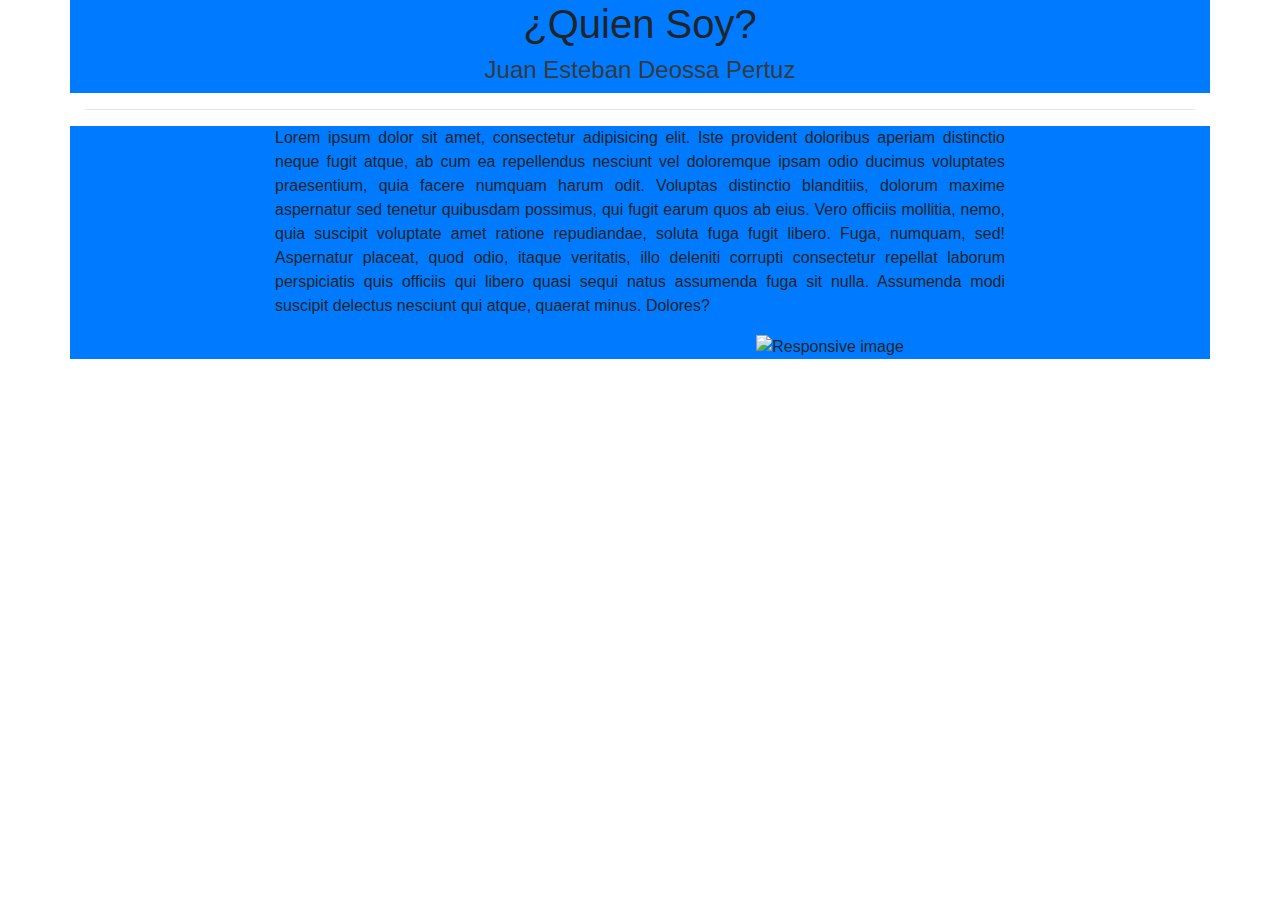
==== index.html @ 2c3b7d2c "Segunda Subida" ====
<!DOCTYPE html>
<html lang="en" dir="ltr">
<head>
	<meta charset="utf-8">
	<meta name="viewport" content="width=device-width, initial-scale=1, shrink-to-fit=no">
	<link rel="stylesheet" href="https://stackpath.bootstrapcdn.com/bootstrap/4.3.1/css/bootstrap.min.css" integrity="sha384-ggOyR0iXCbMQv3Xipma34MD+dH/1fQ784/j6cY/iJTQUOhcWr7x9JvoRxT2MZw1T" crossorigin="anonymous">
	<link rel="stylesheet" href="Css/EstiloOssa.css">
	<title>STF</title>
</head>
<body>

	<section class="container">
		<article class="row bg-primary text-center">
			<h2 class="h1 col-lg-12">¿Quien Soy?</h2>
			<h3 class="h4 text-dark col-lg-12">Juan Esteban Deossa Pertuz</h3>
		</article>
			<hr>
		<article class="row bg-primary text-center justify-content-center">
			<p class="col-lg-8 justify-content-center">
				Lorem ipsum dolor sit amet, consectetur adipisicing elit. Iste provident doloribus aperiam distinctio neque fugit atque, ab cum ea repellendus nesciunt vel doloremque ipsam odio ducimus voluptates praesentium, quia facere numquam harum odit. Voluptas distinctio blanditiis, dolorum maxime aspernatur sed tenetur quibusdam possimus, qui fugit earum quos ab eius. Vero officiis mollitia, nemo, quia suscipit voluptate amet ratione repudiandae, soluta fuga fugit libero. Fuga, numquam, sed! Aspernatur placeat, quod odio, itaque veritatis, illo deleniti corrupti consectetur repellat laborum perspiciatis quis officiis qui libero quasi sequi natus assumenda fuga sit nulla. Assumenda modi suscipit delectus nesciunt qui atque, quaerat minus. Dolores?
			</p>
		</article>
		<article class="row bg-primary text-center justify-content-center">
			<div class="col-lg-4 justify-content-center">
			</div>
			<div class="col-lg-8">
				<img src="..." class="img-fluid" alt="Responsive image">
			</div>
		</article>

	</section>




 <!-- Bootstrap -->
	<script src="https://code.jquery.com/jquery-3.3.1.slim.min.js" integrity="sha384-q8i/X+965DzO0rT7abK41JStQIAqVgRVzpbzo5smXKp4YfRvH+8abtTE1Pi6jizo" crossorigin="anonymous"></script>
	<script src="https://cdnjs.cloudflare.com/ajax/libs/popper.js/1.14.7/umd/popper.min.js" integrity="sha384-UO2eT0CpHqdSJQ6hJty5KVphtPhzWj9WO1clHTMGa3JDZwrnQq4sF86dIHNDz0W1" crossorigin="anonymous"></script>
	<script src="https://stackpath.bootstrapcdn.com/bootstrap/4.3.1/js/bootstrap.min.js" integrity="sha384-JjSmVgyd0p3pXB1rRibZUAYoIIy6OrQ6VrjIEaFf/nJGzIxFDsf4x0xIM+B07jRM" crossorigin="anonymous"></script>
</body>
</html>
---- Css/EstiloOssa.css ----
p{
  text-align: justify;
}
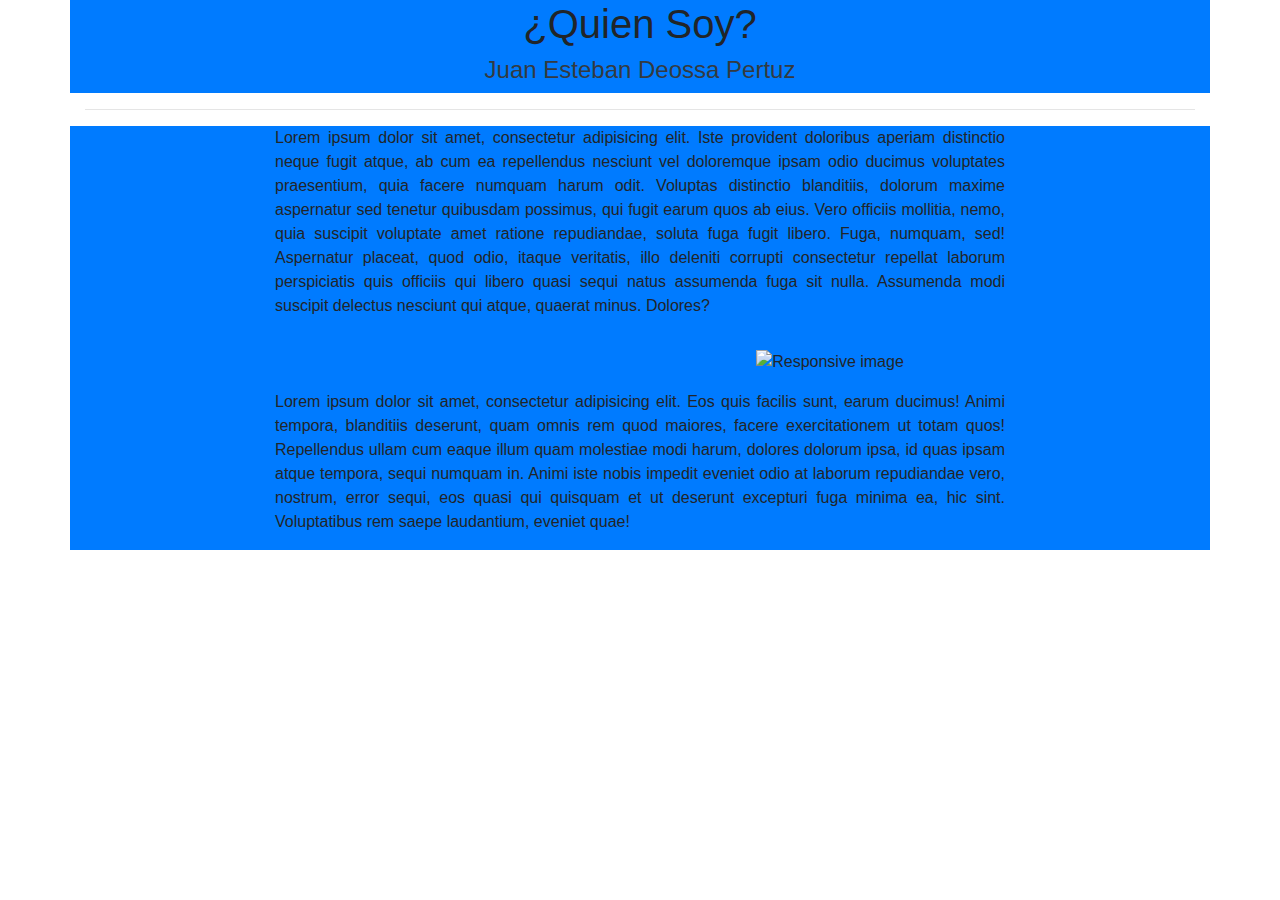
==== commit 1978b3e8: "Tercera subida" ====
--- a/index.html
+++ b/index.html
@@ -20,14 +20,22 @@
 				Lorem ipsum dolor sit amet, consectetur adipisicing elit. Iste provident doloribus aperiam distinctio neque fugit atque, ab cum ea repellendus nesciunt vel doloremque ipsam odio ducimus voluptates praesentium, quia facere numquam harum odit. Voluptas distinctio blanditiis, dolorum maxime aspernatur sed tenetur quibusdam possimus, qui fugit earum quos ab eius. Vero officiis mollitia, nemo, quia suscipit voluptate amet ratione repudiandae, soluta fuga fugit libero. Fuga, numquam, sed! Aspernatur placeat, quod odio, itaque veritatis, illo deleniti corrupti consectetur repellat laborum perspiciatis quis officiis qui libero quasi sequi natus assumenda fuga sit nulla. Assumenda modi suscipit delectus nesciunt qui atque, quaerat minus. Dolores?
 			</p>
 		</article>
+
+		<!-- Imagen -->
 		<article class="row bg-primary text-center justify-content-center">
 			<div class="col-lg-4 justify-content-center">
 			</div>
 			<div class="col-lg-8">
-				<img src="..." class="img-fluid" alt="Responsive image">
+				<img src="Imgs/MeditarBW.png" class="img-fluid m-3" alt="Responsive image">
 			</div>
 		</article>
 
+		<article class="row bg-primary justify-content-center">
+			<p class="col-lg-8 justify-content-center">
+				Lorem ipsum dolor sit amet, consectetur adipisicing elit. Eos quis facilis sunt, earum ducimus! Animi tempora, blanditiis deserunt, quam omnis rem quod maiores, facere exercitationem ut totam quos! Repellendus ullam cum eaque illum quam molestiae modi harum, dolores dolorum ipsa, id quas ipsam atque tempora, sequi numquam in. Animi iste nobis impedit eveniet odio at laborum repudiandae vero, nostrum, error sequi, eos quasi qui quisquam et ut deserunt excepturi fuga minima ea, hic sint. Voluptatibus rem saepe laudantium, eveniet quae!
+			</p>
+
+		</article>
 	</section>
 
 
--- a/Css/EstiloOssa.css
+++ b/Css/EstiloOssa.css
@@ -1,3 +1,8 @@
 p{
   text-align: justify;
 }
+
+img {
+  width: 500px;
+  height: 500px;
+}
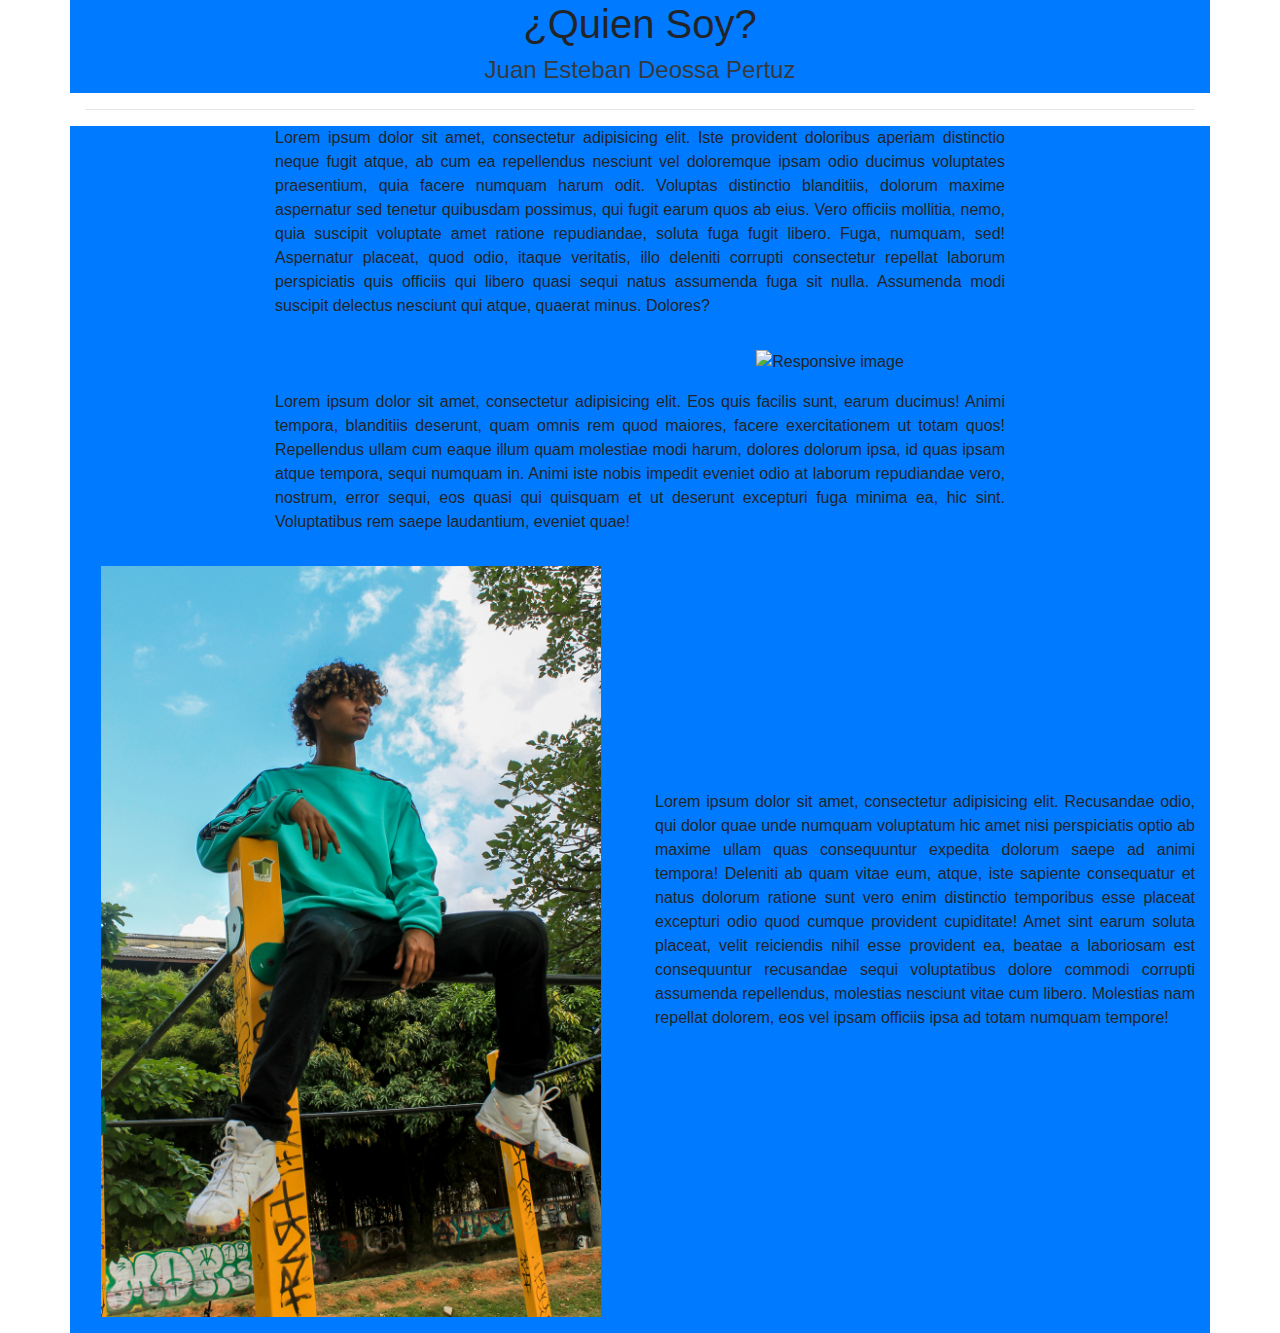
==== commit 8a10a5e8: "Cuarta subida" ====
--- a/index.html
+++ b/index.html
@@ -36,6 +36,25 @@
 			</p>
 
 		</article>
+
+		<article class="row bg-primary justify-content-center">
+			<div class="col-lg-6">
+				<img src="Imgs/IMG_5908.jpg" class="img-fluid m-3" alt="Responsive image">
+			</div>
+			<p class="col-lg-6 justify-content-center">
+				<br>
+				<br>
+				<br>
+				<br>
+				<br>
+				<br>
+				<br>
+				<br>
+				<br>
+				<br>
+				Lorem ipsum dolor sit amet, consectetur adipisicing elit. Recusandae odio, qui dolor quae unde numquam voluptatum hic amet nisi perspiciatis optio ab maxime ullam quas consequuntur expedita dolorum saepe ad animi tempora! Deleniti ab quam vitae eum, atque, iste sapiente consequatur et natus dolorum ratione sunt vero enim distinctio temporibus esse placeat excepturi odio quod cumque provident cupiditate! Amet sint earum soluta placeat, velit reiciendis nihil esse provident ea, beatae a laboriosam est consequuntur recusandae sequi voluptatibus dolore commodi corrupti assumenda repellendus, molestias nesciunt vitae cum libero. Molestias nam repellat dolorem, eos vel ipsam officiis ipsa ad totam numquam tempore!
+			</p>
+		</article>
 	</section>
 
 
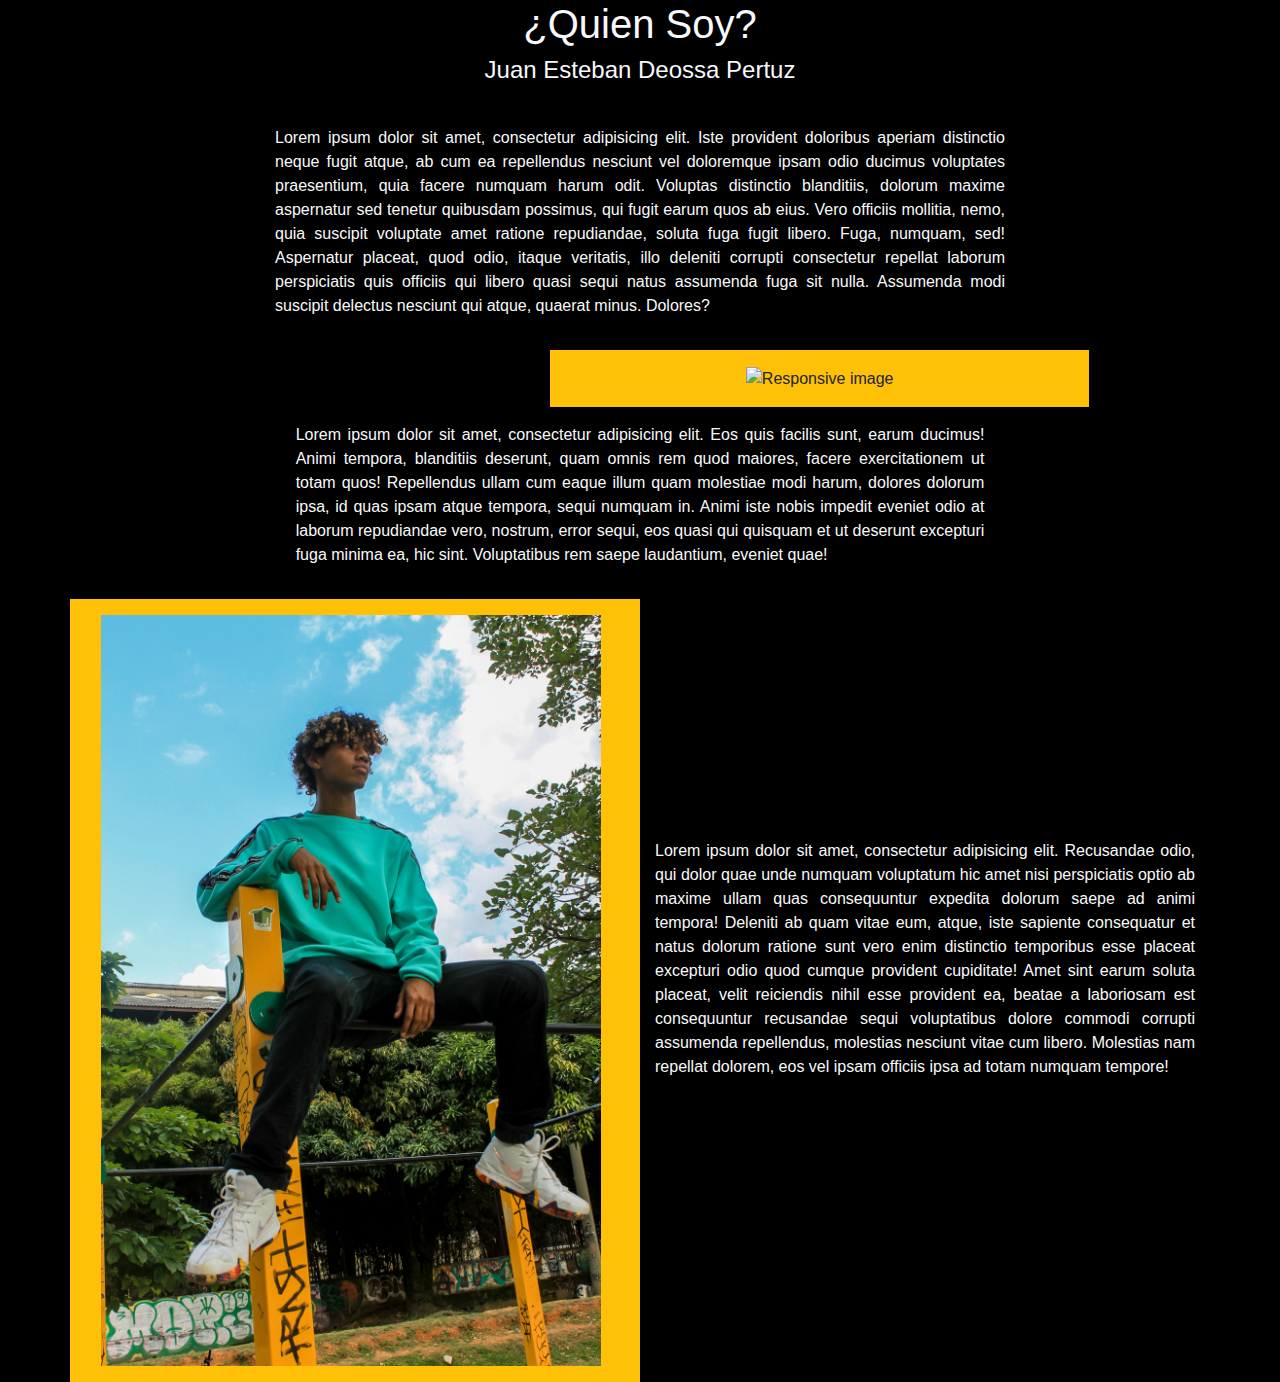
==== commit fae53808: "Penultima Subida" ====
--- a/index.html
+++ b/index.html
@@ -10,38 +10,38 @@
 <body>
 
 	<section class="container">
-		<article class="row bg-primary text-center">
-			<h2 class="h1 col-lg-12">¿Quien Soy?</h2>
-			<h3 class="h4 text-dark col-lg-12">Juan Esteban Deossa Pertuz</h3>
+		<article class="row text-center justify-content-center">
+			<h2 class="h1 text-light col-lg-12">¿Quien Soy?</h2>
+			<h3 class="h4 text-light col-lg-12">Juan Esteban Deossa Pertuz</h3>
 		</article>
 			<hr>
-		<article class="row bg-primary text-center justify-content-center">
-			<p class="col-lg-8 justify-content-center">
+		<article class="row text-center justify-content-center">
+			<p class="col-lg-8 text-light justify-content-center">
 				Lorem ipsum dolor sit amet, consectetur adipisicing elit. Iste provident doloribus aperiam distinctio neque fugit atque, ab cum ea repellendus nesciunt vel doloremque ipsam odio ducimus voluptates praesentium, quia facere numquam harum odit. Voluptas distinctio blanditiis, dolorum maxime aspernatur sed tenetur quibusdam possimus, qui fugit earum quos ab eius. Vero officiis mollitia, nemo, quia suscipit voluptate amet ratione repudiandae, soluta fuga fugit libero. Fuga, numquam, sed! Aspernatur placeat, quod odio, itaque veritatis, illo deleniti corrupti consectetur repellat laborum perspiciatis quis officiis qui libero quasi sequi natus assumenda fuga sit nulla. Assumenda modi suscipit delectus nesciunt qui atque, quaerat minus. Dolores?
 			</p>
 		</article>
 
 		<!-- Imagen -->
-		<article class="row bg-primary text-center justify-content-center">
+		<article class="row text-center justify-content-center m-3">
 			<div class="col-lg-4 justify-content-center">
 			</div>
-			<div class="col-lg-8">
-				<img src="Imgs/MeditarBW.png" class="img-fluid m-3" alt="Responsive image">
+			<div class="col-lg-6 bg-warning  p-3">
+				<img src="Imgs/MeditarBW.png" class="img-fluid" alt="Responsive image">
 			</div>
 		</article>
 
-		<article class="row bg-primary justify-content-center">
-			<p class="col-lg-8 justify-content-center">
+		<article class="row justify-content-center m-3">
+			<p class="col-lg-8 text-light justify-content-center">
 				Lorem ipsum dolor sit amet, consectetur adipisicing elit. Eos quis facilis sunt, earum ducimus! Animi tempora, blanditiis deserunt, quam omnis rem quod maiores, facere exercitationem ut totam quos! Repellendus ullam cum eaque illum quam molestiae modi harum, dolores dolorum ipsa, id quas ipsam atque tempora, sequi numquam in. Animi iste nobis impedit eveniet odio at laborum repudiandae vero, nostrum, error sequi, eos quasi qui quisquam et ut deserunt excepturi fuga minima ea, hic sint. Voluptatibus rem saepe laudantium, eveniet quae!
 			</p>
 
 		</article>
 
-		<article class="row bg-primary justify-content-center">
-			<div class="col-lg-6">
+		<article class="row justify-content-center">
+			<div class="col-lg-6 bg-warning">
 				<img src="Imgs/IMG_5908.jpg" class="img-fluid m-3" alt="Responsive image">
 			</div>
-			<p class="col-lg-6 justify-content-center">
+			<p class="col-lg-6 justify-content-center text-light">
 				<br>
 				<br>
 				<br>
--- a/Css/EstiloOssa.css
+++ b/Css/EstiloOssa.css
@@ -1,5 +1,10 @@
+body {
+  background-color: black;
+}
+
 p{
   text-align: justify;
+  color: white;
 }
 
 img {
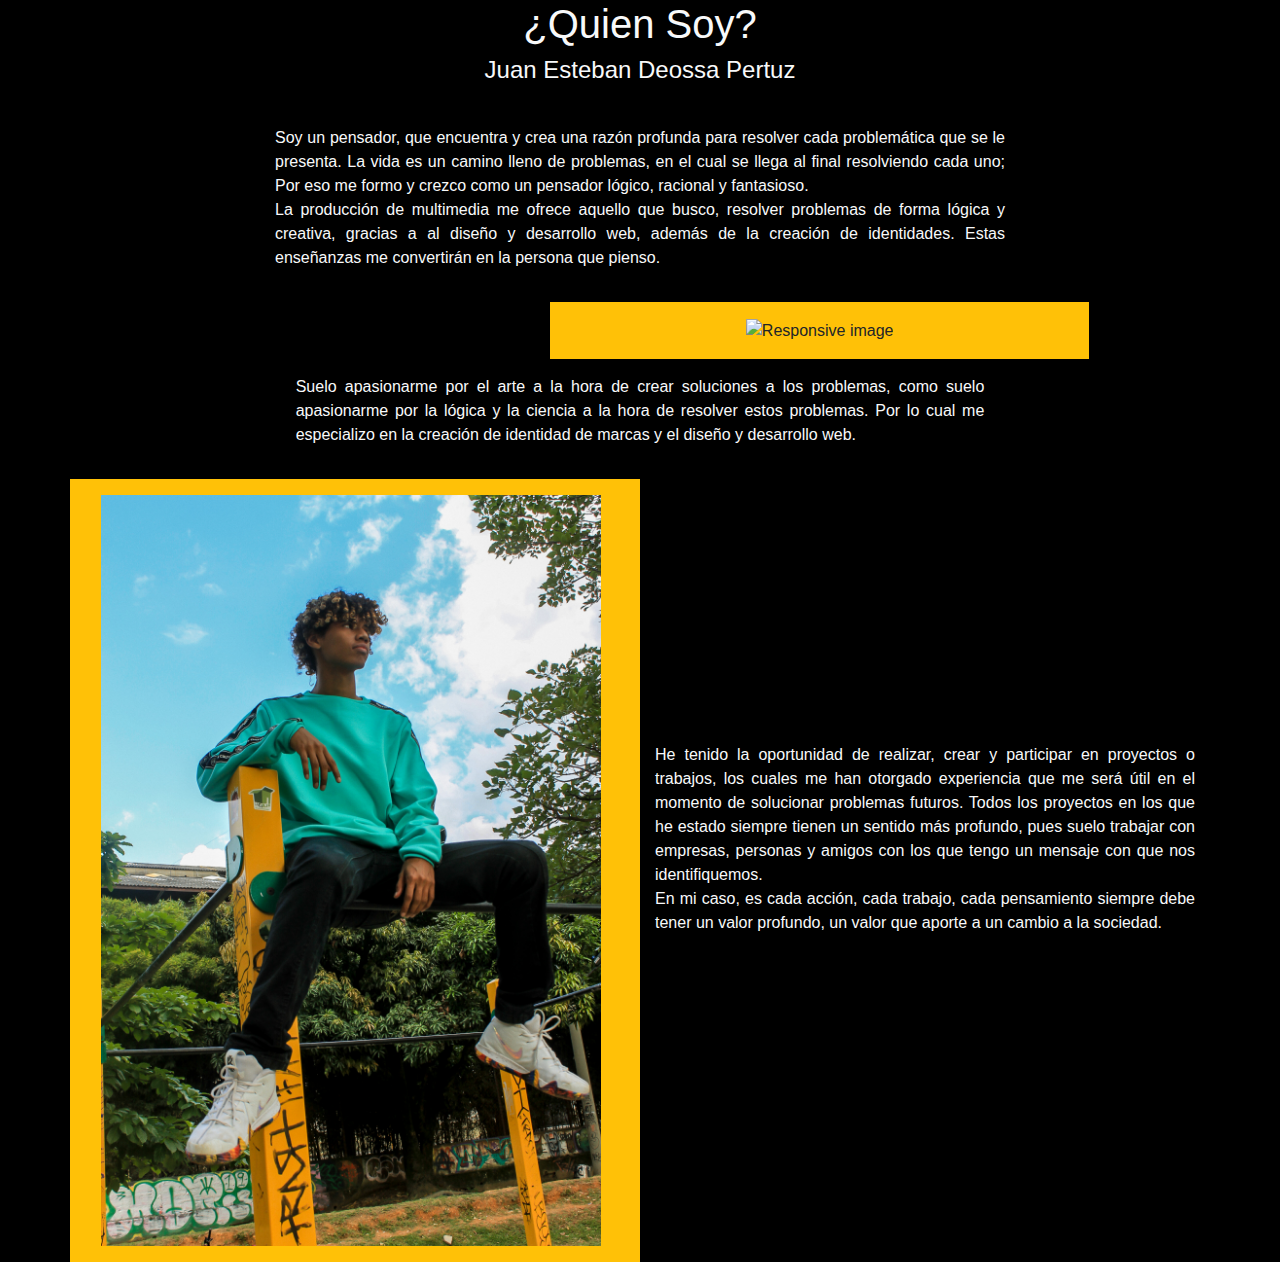
==== commit 636c293b: "Ultima subida" ====
--- a/index.html
+++ b/index.html
@@ -17,7 +17,9 @@
 			<hr>
 		<article class="row text-center justify-content-center">
 			<p class="col-lg-8 text-light justify-content-center">
-				Lorem ipsum dolor sit amet, consectetur adipisicing elit. Iste provident doloribus aperiam distinctio neque fugit atque, ab cum ea repellendus nesciunt vel doloremque ipsam odio ducimus voluptates praesentium, quia facere numquam harum odit. Voluptas distinctio blanditiis, dolorum maxime aspernatur sed tenetur quibusdam possimus, qui fugit earum quos ab eius. Vero officiis mollitia, nemo, quia suscipit voluptate amet ratione repudiandae, soluta fuga fugit libero. Fuga, numquam, sed! Aspernatur placeat, quod odio, itaque veritatis, illo deleniti corrupti consectetur repellat laborum perspiciatis quis officiis qui libero quasi sequi natus assumenda fuga sit nulla. Assumenda modi suscipit delectus nesciunt qui atque, quaerat minus. Dolores?
+				Soy un pensador, que encuentra y crea una razón profunda para resolver cada problemática que se le presenta. La vida es un camino lleno de problemas, en el cual se llega al final resolviendo cada uno; Por eso me formo y crezco como un pensador lógico, racional y fantasioso. <br>
+				La producción de multimedia me ofrece aquello que busco, resolver problemas de forma lógica y creativa, gracias a al diseño y desarrollo web, además de la 	creación de identidades. Estas enseñanzas me convertirán en la persona que pienso.
+
 			</p>
 		</article>
 
@@ -32,7 +34,7 @@
 
 		<article class="row justify-content-center m-3">
 			<p class="col-lg-8 text-light justify-content-center">
-				Lorem ipsum dolor sit amet, consectetur adipisicing elit. Eos quis facilis sunt, earum ducimus! Animi tempora, blanditiis deserunt, quam omnis rem quod maiores, facere exercitationem ut totam quos! Repellendus ullam cum eaque illum quam molestiae modi harum, dolores dolorum ipsa, id quas ipsam atque tempora, sequi numquam in. Animi iste nobis impedit eveniet odio at laborum repudiandae vero, nostrum, error sequi, eos quasi qui quisquam et ut deserunt excepturi fuga minima ea, hic sint. Voluptatibus rem saepe laudantium, eveniet quae!
+				Suelo apasionarme por el arte a la hora de crear soluciones a los problemas, como suelo apasionarme por la lógica y la ciencia a la hora de resolver estos problemas. Por lo cual me especializo en la creación de identidad de marcas y el diseño y desarrollo web.
 			</p>
 
 		</article>
@@ -52,7 +54,9 @@
 				<br>
 				<br>
 				<br>
-				Lorem ipsum dolor sit amet, consectetur adipisicing elit. Recusandae odio, qui dolor quae unde numquam voluptatum hic amet nisi perspiciatis optio ab maxime ullam quas consequuntur expedita dolorum saepe ad animi tempora! Deleniti ab quam vitae eum, atque, iste sapiente consequatur et natus dolorum ratione sunt vero enim distinctio temporibus esse placeat excepturi odio quod cumque provident cupiditate! Amet sint earum soluta placeat, velit reiciendis nihil esse provident ea, beatae a laboriosam est consequuntur recusandae sequi voluptatibus dolore commodi corrupti assumenda repellendus, molestias nesciunt vitae cum libero. Molestias nam repellat dolorem, eos vel ipsam officiis ipsa ad totam numquam tempore!
+				<br>
+			He tenido la oportunidad de realizar, crear y participar en proyectos o trabajos, los cuales me han otorgado experiencia que me será útil en el momento de solucionar problemas futuros. Todos los proyectos en los que he estado siempre tienen un sentido más profundo, pues suelo trabajar con empresas, personas y amigos con los que tengo un mensaje con que nos identifiquemos. <br>
+			En mi caso, es cada acción, cada trabajo, cada pensamiento siempre debe tener un valor profundo, un valor que aporte a un cambio a la sociedad.
 			</p>
 		</article>
 	</section>
